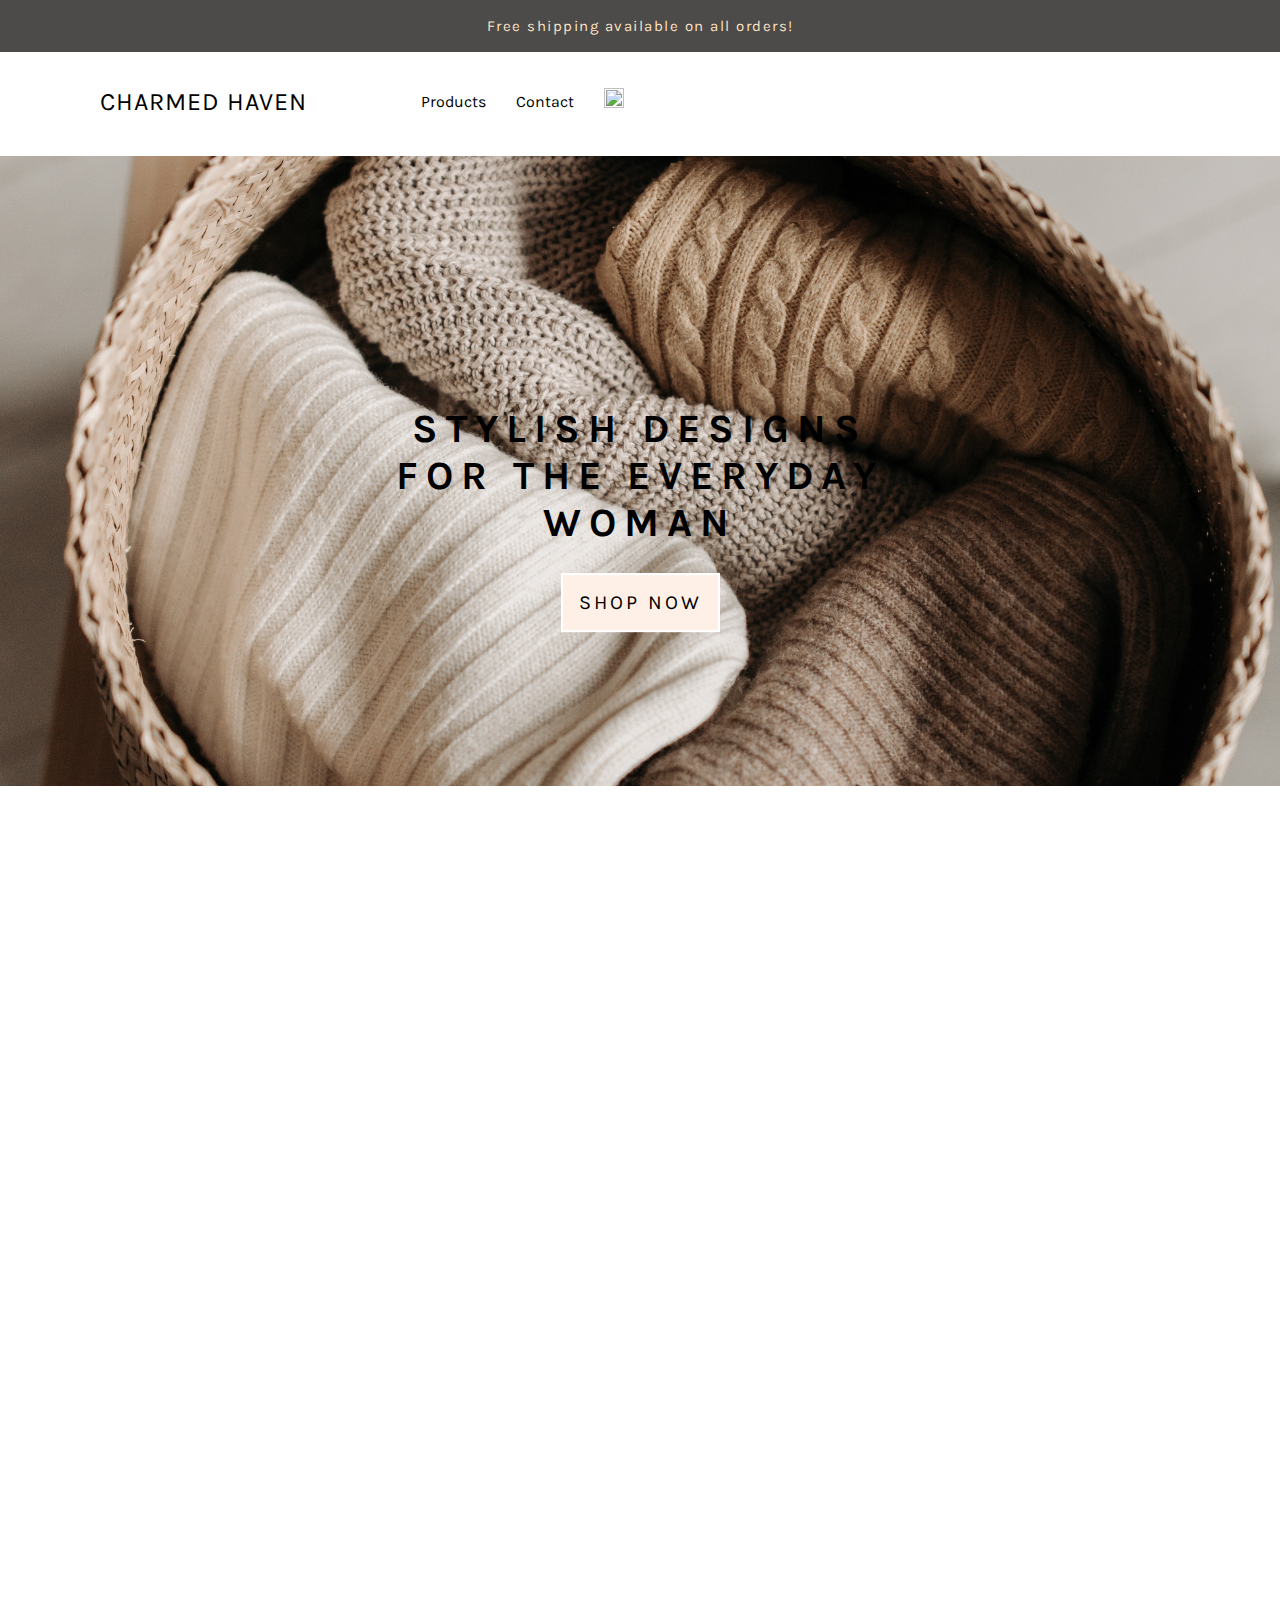
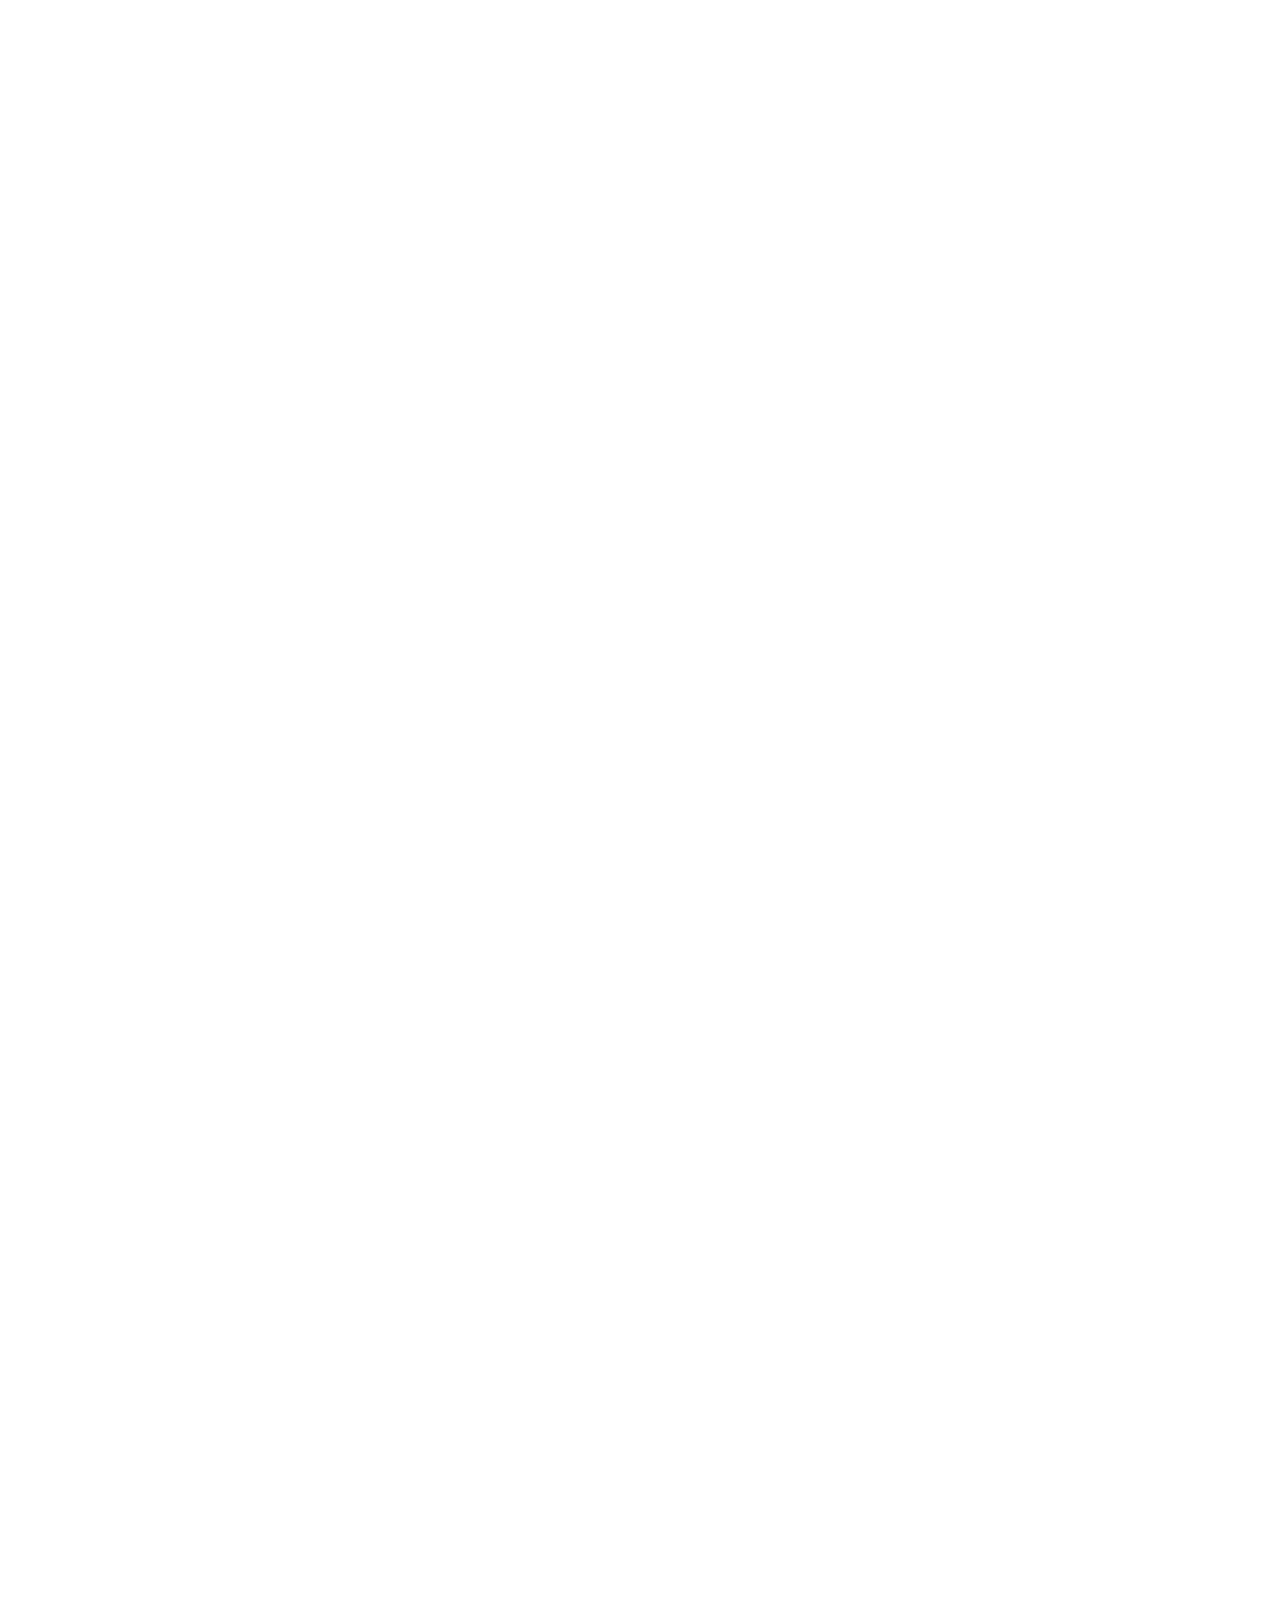
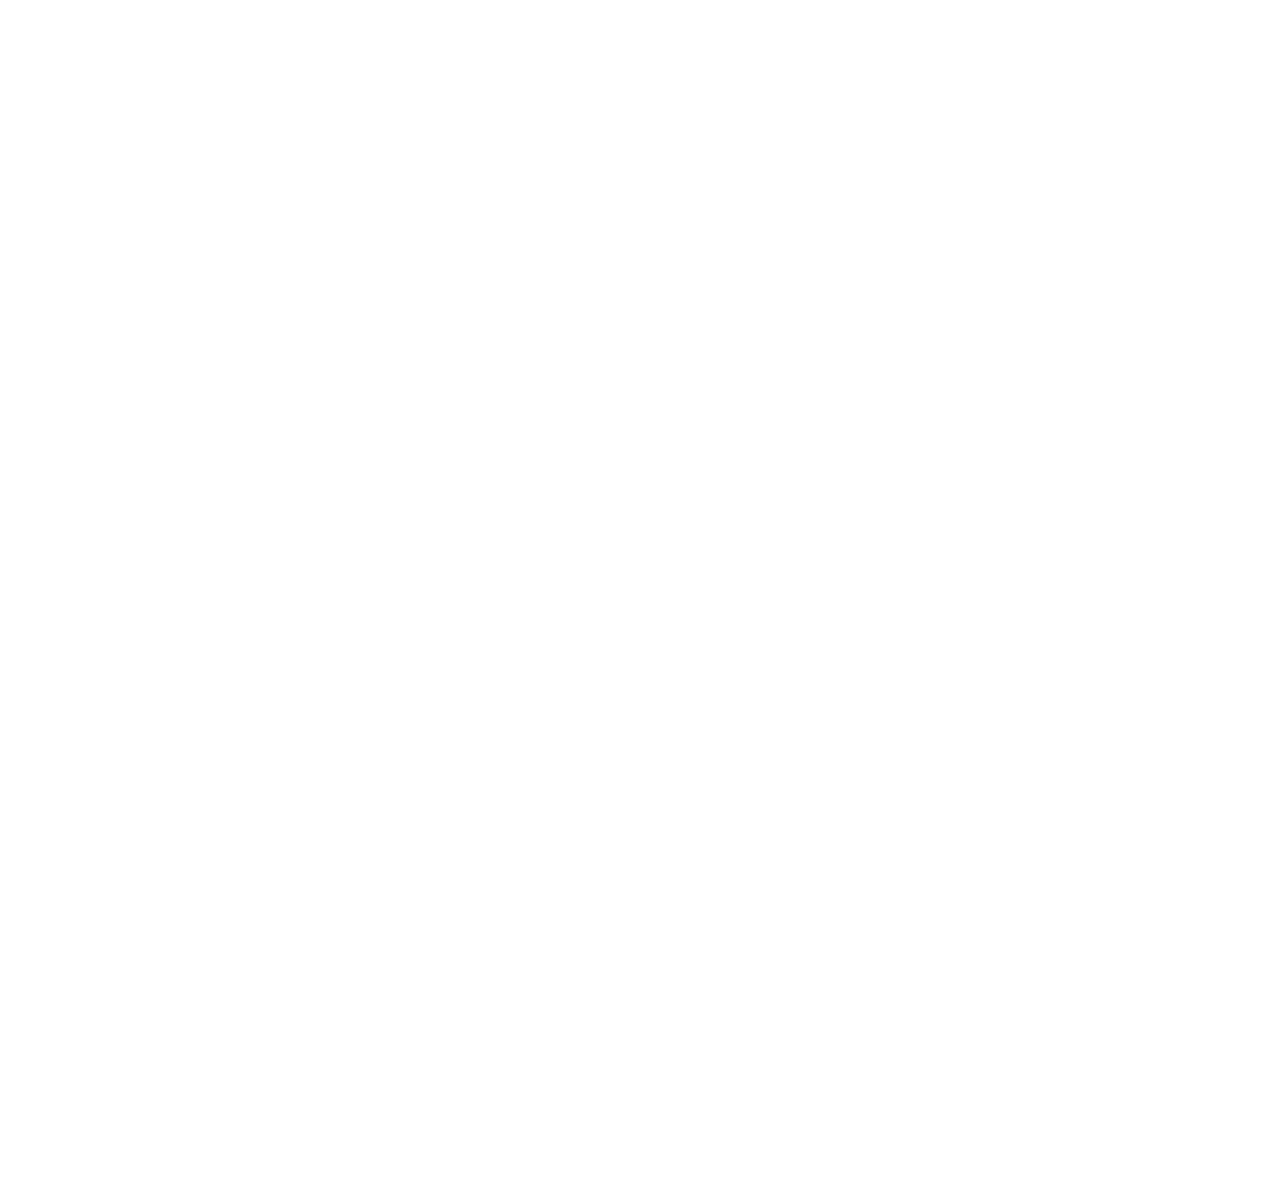
==== index.html @ 21e71f6f "Online Store" ====
<!DOCTYPE html>
<html lang="en">
<head>
  <meta charset="UTF-8">
  <meta name="viewport" content="width=device-width, initial-scale=1.0">
  <title>Charmed Haven</title>
  <link rel="stylesheet" href="style.css">
  <link rel="stylesheet" href="script.js">
  <link href="https://maxcdn.bootstrapcdn.com/font-awesome/4.6.3/css/font-awesome.min.css" rel="stylesheet">
  <link rel="preconnect" href="https://fonts.googleapis.com">
  <link rel="preconnect" href="https://fonts.gstatic.com" crossorigin="">
  <link rel="preconnect" href="https://fonts.googleapis.com">
  <link rel="icon" type="image/x-icon" href="Images/favicon.png">
  <link rel="preconnect" href="https://fonts.gstatic.com" crossorigin="">
  <link href="https://fonts.googleapis.com/css2?family=Karla&amp;family=Lato:wght@700&amp;family=Merriweather:ital,wght@1,300&amp;family=Ubuntu&amp;display=swap" rel="stylesheet">
  <link rel="stylesheet" href="products.html">
  <link rel="stylesheet" href="contact.html">
  <link rel="stylesheet" href="contact.php"> 
  <link rel="stylesheet" href="contactform.php">

</head>
<body>
  <div class="info-bar">
    <div class="wrapper text-center">
      <div class="header-message">
        <p>Free shipping available on all orders!</p>
      </div>
    </div>
  </div>

<!-- navigation  -->

  <div class="navbar" id="myNavbar">
    <label class="logo">
        <li><a class="active" href="index.html">Charmed Haven</a></li>
    </label>
        <a href="products.html">Products</a>
        <a href="contact.html">Contact</a>
    <a href="javascript:void(0);" style="font-size:30px;" class="icon" onclick="myFunction()">&#9776;</a>
    <img class="cart" src="cart.svg" width="20px" height="20px">

  </div>
  
  
  <!-- header image -->
  <div class="head-image">
    <div class="head-text">
      <h1>Stylish designs<br>
      for the everyday woman</h1>
      <button><a href="products.html">Shop Now</a></button>
    </div>
  </div><!-- Best Sellers -->
  <div class="categories">
    <h2 class="title">Our Best Sellers</h2>
    <div class="best">
      <div class="best-sell">
        <img src="Images/shoes5.jpg" alt="heels">
        <h4><a href="heels.html">Classic Red Heels</a></h4>
        <p>$129.99</p>
      </div>
    </div>
    <div class="best">
      <div class="best-sell">
        <img src="Images/dress5.JPG" alt="dress5">
        <h4><a href="dressone.html">Blue Wrap Dress</a></h4>
        <p>$64.99</p>
      </div>
    </div>
    <div class="best">
      <div class="best-sell">
        <img src="Images/whitesweater.jpg" alt="fallsweater">
        <h4><a href="cozy.html">Cozy White Sweater</a></h4>
        <p>$39.99</p>
      </div>
    </div>
    <div class="best">
      <div class="best-sell">
        <img src="Images/dress4.JPG" alt="dress4">
        <h4><a href="mustard.html">Mustard T-Shirt Dress</a></h4>
        <p>$39.99</p>
      </div>
    </div>
  </div><!-- Collection-->
  <div class="collection">
    <h2>Collection</h2>
    <div class="image-grid">
      <div class="grid">
        <div class="head-text">
          <p>T'is the season with cozy sweaters</p>
        </div>
      </div>
      <div class="grid-1">
      </div>
      <div class="grid-2">
      </div>
    </div>
  </div><!-- featured -->
  <div class="row-head">
    <div class="row-feature">
      <h1>Give your wardrobe an upgrade</h1>
      <!-- <p>Lorem, ipsum dolor sit amet consectetur adipisicing elit. Itaque</p> -->
      <!-- <a href="" class="btn">Explore Now &amp;#8594</a> -->
    </div>
    <div class="row-feature"><img src="Images/dress1.JPG" alt="img 1" width="600" height="400"></div>
  </div><!-- Latest Products -->
  <div class="latestProducts">
    <h2 class="title">Latest Products</h2>
    <div class="latest">
      <div class="prod">
        <img src="Images/dress5.jpg" alt="dress3">
        <h4><a href="dressone.html">Blue Wrap Dress</a></h4>
        <p>$64.99</p>
      </div>
      <div class="prod">
        <img src="Images/whitesweater.jpg" alt="jewel4">
        <h4><a href="cozy.html">Cozy White Sweater</a></h4>
        <p>$39.99</p>
      </div>
      <div class="prod">
        <img src="Images/shoes5.jpg" alt="yellowshirt">
        <h4><a href="heels.html">Classic Red Heels</a></h4>
        <p>$129.99</p>
      </div>
      <div class="prod">
        <img src="Images/dress4.jpg" alt="pexels-polina-kovaleva-7089311">
        <h4><a href="mustard.html">Mustard T-Shirt Dress</a></h4>
        <p>$39.99</p>
      </div>
    </div>
  </div><!-- footer -->
  <hr>
  <footer>
    <div class="footer">
      
      <div class="footer-one">
        <div class="footer-head mission">
          <h3>Mission</h3>
          <p>Our mission is to provide sustainable and comfortable clothing for the everyday woman.</p><br>
          <br>
        </div>
        <div class="footer-head help">
           
          <ul>
            <h3>
                <li>Help</li>
              </h3>
            <li>FAQ</li>
            <li>Shipping</li>
            <li>Contact</li>
            <li>Returns & Exchanges</li><br>
          </ul>
        </div>
        <div class="newsletter">
          <h3>Subscribe to our emails</h3><input type="email" placeholder="Email" id="newsletter"> <input type="submit" value="Sign Up" id="newsletter-btn">
        </div>
    <hr>
      </div><!-- footer two -->
      <div class="footer-two">
        <ul>
          <li class="footer-item"><span>© Charmed Haven 2021</span></li>
        </ul>
        <div class="social-links">
            <div class="social-links">
                <ul>
                    <li class="facebook">
                    <button class="border"><i class="fa fa-facebook"></i></button>
                    </li>
                    <li class="twitter">
                    <button class="border"><i class="fa fa-twitter"></i></button>
                    </li>
                    <li class="instagram">
                    <button class="border"><i class="fa fa-instagram"></i></button>
                    </li>
                    <li class="pinterest">
                    <button class="border"><i class="fa fa-pinterest"></i></button>
                    </li>
                </ul>
            </div>
        </div>
      </div>
    </div>
  </footer>

  <script>
    function myFunction() {
      var x = document.getElementById("myNavbar");
      if (x.className === "navbar") {
        x.className += " responsive";
      } else {
        x.className = "navbar";
      }
    }
    </script>
</body>
</html>
---- style.css ----
* {
  box-sizing: border-box;
}
body {
  display: block;
  margin: 0;
  padding: 0;
  font-family: "Karla", sans-serif;
}
html,
body {
  width: auto !important;
  overflow-x: hidden !important;
  scroll-behavior: smooth;
  height: 100%;
}
li {
  list-style: none;
}

/* Info bar */
.info-bar {
  position: relative;
  background-color: #4d4a4a;
  color: #fff;
  padding-top: 2px;
  padding-bottom: 2px;
  min-height: 30px;
  font-size: 15px;
  letter-spacing: 0.1em;
  z-index: 1;
  text-align: center;
}
.info-bar p {
  color: bisque;
  text-decoration: none;
}
a {
  text-decoration: none;
  color: black;
}
h2 {
  font-weight: 400;
  font-size: 30px;
  text-align: center;
}
h3 {
  align-items: center;
}
/* navigation */

.navbar {
  overflow: hidden;
  /* font-family: Arial; */
}

.navbar a {
  float: left;
  font-size: 16px;
  text-align: center;
  padding: 40px 16px 10px 0;
  text-decoration: none;
  margin-left: 7px;
  margin-right: 7px;
  color: black;
}

.navbar .logo .active {
  font-size: 25px;
  text-transform: uppercase;
  text-decoration: none;
  color: black;
  padding: 35px 100px 40px 0;
  margin-left: 100px;
  text-align: left;
}

.navbar .icon {
  display: none;
  padding-bottom: 40px;
}

.dropdown {
  float: right;
  overflow: hidden;
}
.dropdown-content {
  display: none;
  position: absolute;
  background-color: rgb(235, 240, 224);
  min-width: 160px;
  box-shadow: 0px 8px 16px 0px rgba(0, 0, 0, 0.2);
  z-index: 1;
}

.dropdown-content a {
  float: none;
  color: black;
  padding: 12px 16px;
  text-decoration: none;
  display: block;
  text-align: left;
}

.dropdown {
  float: left;
  overflow: hidden;
}

.dropdown .dropbtn {
  font-size: 16px;
  border: none;
  outline: none;
  padding: 40px 16px 40px 0;
  background-color: inherit;
  font-family: inherit;
  margin-left: 7px;
  margin-right: 7px;
}

.cart {
  position: relative;
  /* padding-bottom: 40px; */
  float: left;
  margin-top: 36px;
  margin-left: 7px;
}

.navbar a:hover,
.dropdown:hover .dropbtn {
  text-decoration: underline;
}

.dropdown-content a:hover {
  text-decoration: black;
}

.dropdown:hover .dropdown-content {
  display: block;
}

@media screen and (max-width: 900px) {
  .navbar a:not(:first-child),
  .dropdown .dropbtn {
    display: none;
  }
  .navbar a.icon {
    float: right;
    display: block;
    margin-right: 15px;
    padding-bottom: 40px;
    color: black;
  }
  .navbar.responsive {
    position: relative;
  }
  .navbar.responsive .icon {
    position: absolute;
    right: 0;
    top: 0;
  }
  .navbar.responsive a {
    float: none;
    display: block;
    text-align: left;
  }
  .navbar.responsive .dropdown {
    float: none;
    margin-top: 10px;
  }
  .navbar.responsive .dropdown-content {
    position: absolute;
  }
  .navbar.responsive .dropdown .dropbtn {
    display: block;
    width: 100%;
    text-align: left;
  }
  .navbar .logo .active {
    padding: 45px 100px 50px 0;
  }
  .cart {
    display: none;
  }
}

/* header image */

.head-image {
  background-image: url("Images/sweaterbask.jpg");
  height: 70%;
}
.head-image,
.grid,
.grid-1,
.grid-2 {
  background-position: center;
  background-repeat: no-repeat;
  background-size: cover;
  position: relative;
}
.head-image .head-text {
  text-align: center;
  position: absolute;
  top: 50%;
  left: 50%;
  transform: translate(-50%, -50%);
  font-size: 20px;
}
.image-grid .head-text {
  text-align: center;
  position: absolute;
  top: 80%;
  left: 50%;
  transform: translate(-50%, -50%);
  font-size: 20px;
  font-weight: 800;
}
/* .image-grid .head-text h1 {
  font-size: 20px;
} */

.head-image .head-text button {
  min-width: 9rem;
  min-height: 3rem;
  font-size: 20px;
}
.head-image .head-text button,
.image-grid .head-text button {
  align-items: center;
  border: 2px solid white;
  border-radius: 0;
  cursor: pointer;
  text-decoration: none;
  display: inline-flex;
  justify-content: center;
  padding: 1rem;
  background-color: #fef0e7;
}
.image-grid .head-text button {
  min-width: 6rem;
  min-height: 3rem;
  font-size: 16px;
}
.head-text button:hover {
  color: #845255;
  background-color: rgba(var(--color-button), var(--alpha-button-background));
  color: rgb(var(--color-button-text));
}
@media only screen and (max-width: 700px) {
  .head-text {
    text-align: center;
    transform: translate(-50%, -50%);
    width: 100%;
  }
}
@media only screen and (max-width: 1080px) {
  .head-text {
    text-align: center;
    transform: translate(-50%, -50%);
    width: 100%;
  }
}
/* Best Sellers */

.categories {
  margin: auto;
  max-width: 100%;
  width: 100%;
}
.categories h2 {
  padding-top: 5%;
  margin-bottom: 5%;
}
.best-sell img {
  width: 100%;
  height: auto;
}
.best {
  padding: 0 6px;
  float: left;
  width: 25%;
  margin-bottom: 30px;
}
@media only screen and (max-width: 700px) {
  .best {
    width: 50%;
  }
  .categories {
    margin: 5px;
  }
}
@media only screen and (max-width: 1080px) {
  .best {
    max-width: 100%;
    height: auto;
    align-items: center;
  }
}

.best-sell img:hover {
  transform: translateY(5px);
}

/* Collection */

.image-grid {
  --gap: 16px;
  --num-cols: 3;
  --row-height: 250px;
  box-sizing: border-box;
  padding: var(--gap);
  display: grid;
  grid-template-columns: repeat(var(--num-cols), 1fr);
  grid-auto-rows: var(--row-height);
  gap: var(--gap);
  margin: 30px;
}
.image-grid img {
  width: 100%;
  height: 100%;
  object-fit: cover;
}
.grid {
  background-image: url("Images/sweaters.jpg");
  grid-column: span 2;
  grid-row: span 2;
  height: 100%;
}
.grid-1 {
  background-image: url("Images/dress3.jpg");
}
.grid-2 {
  background-image: url("Images/shoes2.jpg");
}

.collection h2 {
  color: black;
  justify-content: center;
  margin-right: 250px;
  margin-left: 250px;
}

.collection p {
  font-size: 18px;
  color: bisque;
  margin-bottom: 20px;
}

.collection a {
  color: black;
}

@media screen and (max-width: 800px) {
  .image-grid {
    --num-cols: 2;
    --row-height: 200px;
    margin: 5px;
  }
}
/* Featured */

.row-head {
  display: flex;
  align-items: center;
  flex-wrap: wrap;
  justify-content: center;
  margin: auto;
  padding-top: 3%;
  max-width: 100%;
  width: 100%;
}
.row-head h1 {
  font-size: 3rem;
  /* color: #e96269; */
}
.row-head p {
  font-size: 1.5rem;
  color: #696969;
}
.row-feature {
  flex-basis: 20%;
  min-width: 300px;
}
.row-feature img {
  padding: 50px 0;
  height: auto;
  width: 350px;
}

/* Latest Products */
.latestProducts {
  margin: auto;
  max-width: 100%;
  width: 100%;
}
.latestProducts title {
  padding-top: 5%;
  margin-bottom: 5%;
  justify-content: center;
}
.latest img {
  width: 100%;
  height: auto;
}
.prod {
  padding: 0 6px;
  float: left;
  width: 25%;
  margin-bottom: 30px;
}
@media only screen and (max-width: 700px) {
  .prod {
    width: 50%;
    margin: 6px 0;
  }
  .latestProducts {
    margin: 5px;
  }
}
@media only screen and (max-width: 1080px) {
  .prod {
    max-width: 100%;
    height: auto;
    align-items: center;
  }
}
.prod p {
  font-size: 15px;
}
.prod:hover {
  transform: translateY(5px);
}

hr {
  width: 100%;
  opacity: 0.8;
}

/*****Contact Me*******/

.contact {
  /* background-color: #fff7f7;*/
  padding: 25px 0;
  font-size: 1.6rem;
  height: auto;
  z-index: -10;
  margin: 5%;
}

@media (min-width: 780px) {
  .contact {
    padding: 100px 0;
  }
}

.contact h2 {
  color: #e96269;
  font-size: 3rem;
  padding: 0;
  margin: 0;
  position: relative;
  z-index: 2;
}

@media (min-width: 780px) {
  .contact .contactContainer {
    display: -webkit-box;
    display: -ms-flexbox;
    display: flex;
    -webkit-box-pack: justify;
    -ms-flex-pack: justify;
    justify-content: space-between;
  }
}

.contact .contactContainer .contactInfo,
.contact .contactContainer form {
  display: -webkit-box;
  display: -ms-flexbox;
  display: flex;
  -webkit-box-orient: vertical;
  -webkit-box-direction: normal;
  -ms-flex-direction: column;
  flex-direction: column;
}

.contact .contactContainer .contactInfo {
  width: 100%;
  padding-top: 18px;
}

@media (min-width: 780px) {
  .contact .contactContainer .contactInfo {
    width: 30%;
    margin-right: 10%;
  }
}

.contact .contactContainer .form {
  width: 80%;
}

@media (min-width: 780px) {
  .contact .contactContainer .form {
    width: 60%;
  }
}

.contact .contactContainer .contactForm {
  width: 100%;
}

.contact .contactContainer .form input,
.contact .contactContainer .form textarea {
  padding: 10px;
  margin: 10px 0;
  border: 2px solid #ffd5d5;
  border-radius: 5px;
  resize: none;
}

.contact .contactContainer .form textarea {
  height: 200px;
}

.contact .contactContainer .form button {
  background-color: #ff7171;
  border: 2px solid #ff7171;
  padding: 10px 15px;
  margin: 10px 0;
  width: auto;
  border-radius: 5px;
  text-decoration: none;
  color: white;
  text-transform: uppercase;
}

.contact .contactContainer .form button:hover {
  background-color: white;
  color: #ff7171;
  border: 2px solid #ffd5d5;
}

button,
input,
select,
textarea {
  font-family: inherit;
  font-size: 80%;
  margin: 0;
}

button,
input {
  line-height: normal;
}
button,
html input[type="button"],
input[type="reset"],
input[type="submit"] {
  -webkit-appearance: button;
  cursor: pointer;
}

button[disabled],
input[disabled] {
  cursor: default;
}

input[type="checkbox"],
input[type="radio"] {
  -webkit-box-sizing: border-box;
  box-sizing: border-box;
  padding: 0;
}

textarea {
  overflow: auto;
  vertical-align: top;
}

.contact .contactContainer .contactInfo p {
  padding-top: 20px;
}

button,
input {
  line-height: normal;
}

/* Account */

/* $gray: #8E9AAF;
$lavender: #CBC0D3;
$pale: #EAC7CC;
$white: #f6f6f6; */

/* $pink: darken($pale, 20%);

@import url("https://fonts.googleapis.com/css?family=Open+Sans:300,400|Lora");

$sans-serif: "Open Sans", sans-serif;
$serif: "Lora", serif; */

body {
  background: $lavender;
}

/* div box styling */
.container {
  margin: auto;
  width: 650px;
  height: 550px;
  position: relative;
}

.welcome {
  background: $white;
  width: 650px;
  height: 415px;
  position: absolute;
  top: 25%;
  border-radius: 5px;
  box-shadow: 5px 5px 5px rgba(0, 0, 0, 0.1);
}

.pinkbox {
  position: absolute;
  top: -10%;
  left: 5%;
  background: $pale;
  width: 320px;
  height: 500px;
  border-radius: 5px;
  box-shadow: 2px 0 10px rgba(0, 0, 0, 0.1);
  transition: all 0.5s ease-in-out;
  z-index: 2;
}

.nodisplay {
  display: none;
  transition: all 0.5s ease;
}

.leftbox,
.rightbox {
  position: absolute;
  width: 50%;
  transition: 1s all ease;
}

.leftbox {
  left: -2%;
}
.rightbox {
  right: -2%;
}

/* font & button styling */
h1 {
  font-family: $sans-serif;
  text-align: center;
  margin-top: 95px;
  text-transform: uppercase;
  color: $white;
  font-size: 2em;
  letter-spacing: 8px;
}

.title {
  font-family: $serif;
  color: $gray;
  font-size: 1.8em;
  line-height: 1.1em;
  letter-spacing: 3px;
  text-align: center;
  font-weight: 300;
  margin-top: 20%;
}
.desc {
  margin-top: -8px;
}
.account {
  margin-top: 45%;
  font-size: 10px;
}
/* p {
  font-family: $sans-serif;
  font-size: 0.7em;
  letter-spacing: 2px;
  color: $gray;
  text-align: center;
} */

/* span {
  color: $pale;
} */

.flower {
  position: absolute;
  width: 120px;
  height: 120px;
  top: 46%;
  left: 29%;
  opacity: 0.7;
}

.smaller {
  width: 90px;
  height: 100px;
  top: 48%;
  left: 38%;
  opacity: 0.9;
}

button {
  padding: 12px;
  font-family: $sans-serif;
  text-transform: uppercase;
  letter-spacing: 3px;
  font-size: 11px;
  border-radius: 10px;
  margin: auto;
  outline: none;
  display: block;
  /* &:hover {
    background: $pale;
    color: $white;
    transition: background-color 1s ease-out;
  } */
}

.button {
  margin-top: 3%;
  background: $white;
  color: $pink;
  border: solid 1px $pale;
}

/* form styling */

form {
  display: flex;
  align-items: center;
  flex-direction: column;
  padding-top: 7px;
}
.more-padding {
  padding-top: 35px;
  input {
    padding: 12px;
  }
  .submit {
    margin-top: 45px;
  }
}
.submit {
  margin-top: 25px;
  padding: 12px;
  border-color: $pink;
  &:hover {
    background: $lavender;
    border-color: darken($lavender, 5%);
  }
}

input {
  background: $pale;
  width: 65%;
  color: $pink;
  border: none;
  border-bottom: 1px solid rgba($white, 0.5);
  padding: 9px;
  margin: 7px;
  &::placeholder {
    color: rgba($white, 1);
    letter-spacing: 2px;
    font-size: 1.3em;
    font-weight: 100;
  }
  &:focus {
    color: $pink;
    outline: none;
    border-bottom: 1.2px solid rgba($pink, 0.7);
    font-size: 1em;
    transition: 0.8s all ease;
    &::placeholder {
      opacity: 0;
    }
  }
}

label {
  font-family: $sans-serif;
  color: $pink;
  font-size: 0.8em;
  letter-spacing: 1px;
}

.checkbox {
  display: inline;
  white-space: nowrap;
  position: relative;
  left: -62px;
  top: 5px;
}

input[type="checkbox"] {
  width: 7px;
  background: $pink;
}

.checkbox input[type="checkbox"]:checked + label {
  color: $pink;
  transition: 0.5s all ease;
}

/* footer */

.footer-one {
  width: 100%;
  display: flex;
  flex-wrap: wrap;
  justify-content: space-evenly;
  margin-left: 10px;
  margin-right: 10px;
  margin-top: 20px;
}
.footer-two {
  width: 100%;
  height: 5%;
  display: flex;
  flex-wrap: wrap;
  justify-content: space-evenly;
  padding-top: 5px;
}
.footer-head {
  display: block;
  flex-direction: column;
  font-size: 14px;
}

.help {
  line-height: 2rem;
}

.mission {
  flex-basis: 20%;
  min-width: 300px;
}

@media screen and (max-width: 990px) {
  .footer-one {
    display: flex;
    flex-wrap: wrap;
    justify-content: space-evenly;
    width: 80%;

    align-items: center;
    margin-left: 10%;
  }
  .help h3 {
    padding-top: 60%;
  }
}

@media screen and (max-width: 800px) {
  .footer-one {
    display: flex;
    flex-wrap: wrap;
    justify-content: space-evenly;
    width: 80%;
    align-items: center;
    margin-left: 10%;
  }
}

@media screen and (max-width: 600px) {
  .footer-one {
    display: flex;
    flex-wrap: wrap;
    justify-content: space-evenly;
    width: 80%;
    align-items: center;
    margin-left: 10%;
  }
  .help h3 {
    padding-top: 4%;
  }
}

#newsletter {
  width: 250px;
  height: 40px;
  border-radius: 4px;
  outline: none;
  border: 0.8px solid black;
  padding-left: 0.5rem;
  font-size: 1rem;
  margin-bottom: 1rem;
}
#newsletter::placeholder {
  color: black;
}
#newsletter-btn {
  width: 100px;
  height: 40px;
  border-radius: 4px;
  background-color: rgb(243, 233, 192);
  outline: none;
  border: none;
  color: black;
  font-size: 1rem;
}
#newsletter-btn:hover {
  cursor: pointer;
  transition: all 0.4s ease-out;
}

.social-links li {
  display: inline-block;
  list-style: none;
  margin-left: 20px;
}
.facebook,
.twitter,
.instagram,
.pinterest {
  width: 40px;
  height: 540x;
}
.facebook .border,
.twitter .border,
.instagram .border,
.pinterest .border {
  background: transparent;
  color: black;
  width: 50px;
  height: 10px;
  border: none;
  transition: all 0.2s ease-in-out;
}
.fa.fa-facebook,
.fa.fa-twitter,
.fa.fa-instagram,
.fa.fa-pinterest {
  font-size: 25px;
}
.footer .footer-two {
  display: flex;
  flex: 1;
  text-align: center;
  margin: 0;
  line-height: 100%;
}
.footer-two ul {
  display: inline-block;
  list-style: none;
  padding-top: 30px;
}
.footer-two ul li {
  display: inline-block;
  margin-left: 5px;
  padding-left: 5px;
  justify-content: center;
}

/* ****************
Products.html
********** */

.row {
  display: flex;
  align-items: center;
  flex-wrap: wrap;
  justify-content: space-around;
}

.small-container {
  max-width: 1080px;
  margin: auto;
  padding-left: 25px;
  padding-right: 25px;
}

.row-2 {
  justify-content: space-between;
  margin: 100px auto 50px;
}

.col-4 {
  flex-basis: 25%;
  padding: 10px;
  min-width: 200px;
  margin-bottom: 50px;
  transition: transform 0.5s;
}

.col-4 img {
  width: 100%;
}

/*----------All Product page------------*/

.row-2 {
  justify-content: space-between;
  margin: 100px auto 50px;
}

select {
  border: 1px solid #ff523b;
  padding: 5px;
}
select:focus {
  outline: none;
}

.page-btn {
  margin: 0 auto 80px;
}

.page-btn span {
  display: inline-block;
  border: 1px solid #ff523b;
  margin-left: 10px;
  width: 40px;
  height: 40px;
  text-align: center;
  line-height: 40px;
  cursor: pointer;
}
.page-btn span:hover {
  background: #ff523b;
  color: #fff;
}

.col-2 {
  flex-basis: 50%;
  min-width: 300px;
}

.col-2 img {
  max-width: 100%;
  padding: 50px 0;
}
.col-2 h1 {
  font-size: 50px;
  line-height: 60px;
  margin: 25px 0;
}

/*---------product details-----------*/
.single-product {
  margin-top: 80px;
}
.single-product .col-2 img {
  padding: 0;
}
.single-product .col-2 {
  padding: 20px;
}

.single-product h4 {
  margin: 20px 0;
  font-size: 22px;
  font-weight: bold;
}

.single-product select {
  display: block;
  padding: 10px;
  margin-top: 20px;
}

.single-product input {
  width: 50px;
  height: 40px;
  padding-left: 10px;
  font-size: 20px;
  margin-right: 10px;
  border: 1px solid #ff523b;
}
input:focus {
  outline: none;
}

.single-product .fa {
  color: #ff523b;
  margin-left: 10px;
}
.small-img-row {
  display: flex;
  justify-content: space-between;
}
.small-img-col {
  flex-basis: 24%;
  cursor: pointer;
}

/*-------600 media query---------*/

@media only screen and (max-width: 600px) {
  .single-product .row {
    text-align: left;
  }
  .single-product .col-2 {
    padding: 20px 0;
  }

  .single-product h1 {
    font-size: 26px;
    line-height: 22px;
  }
}
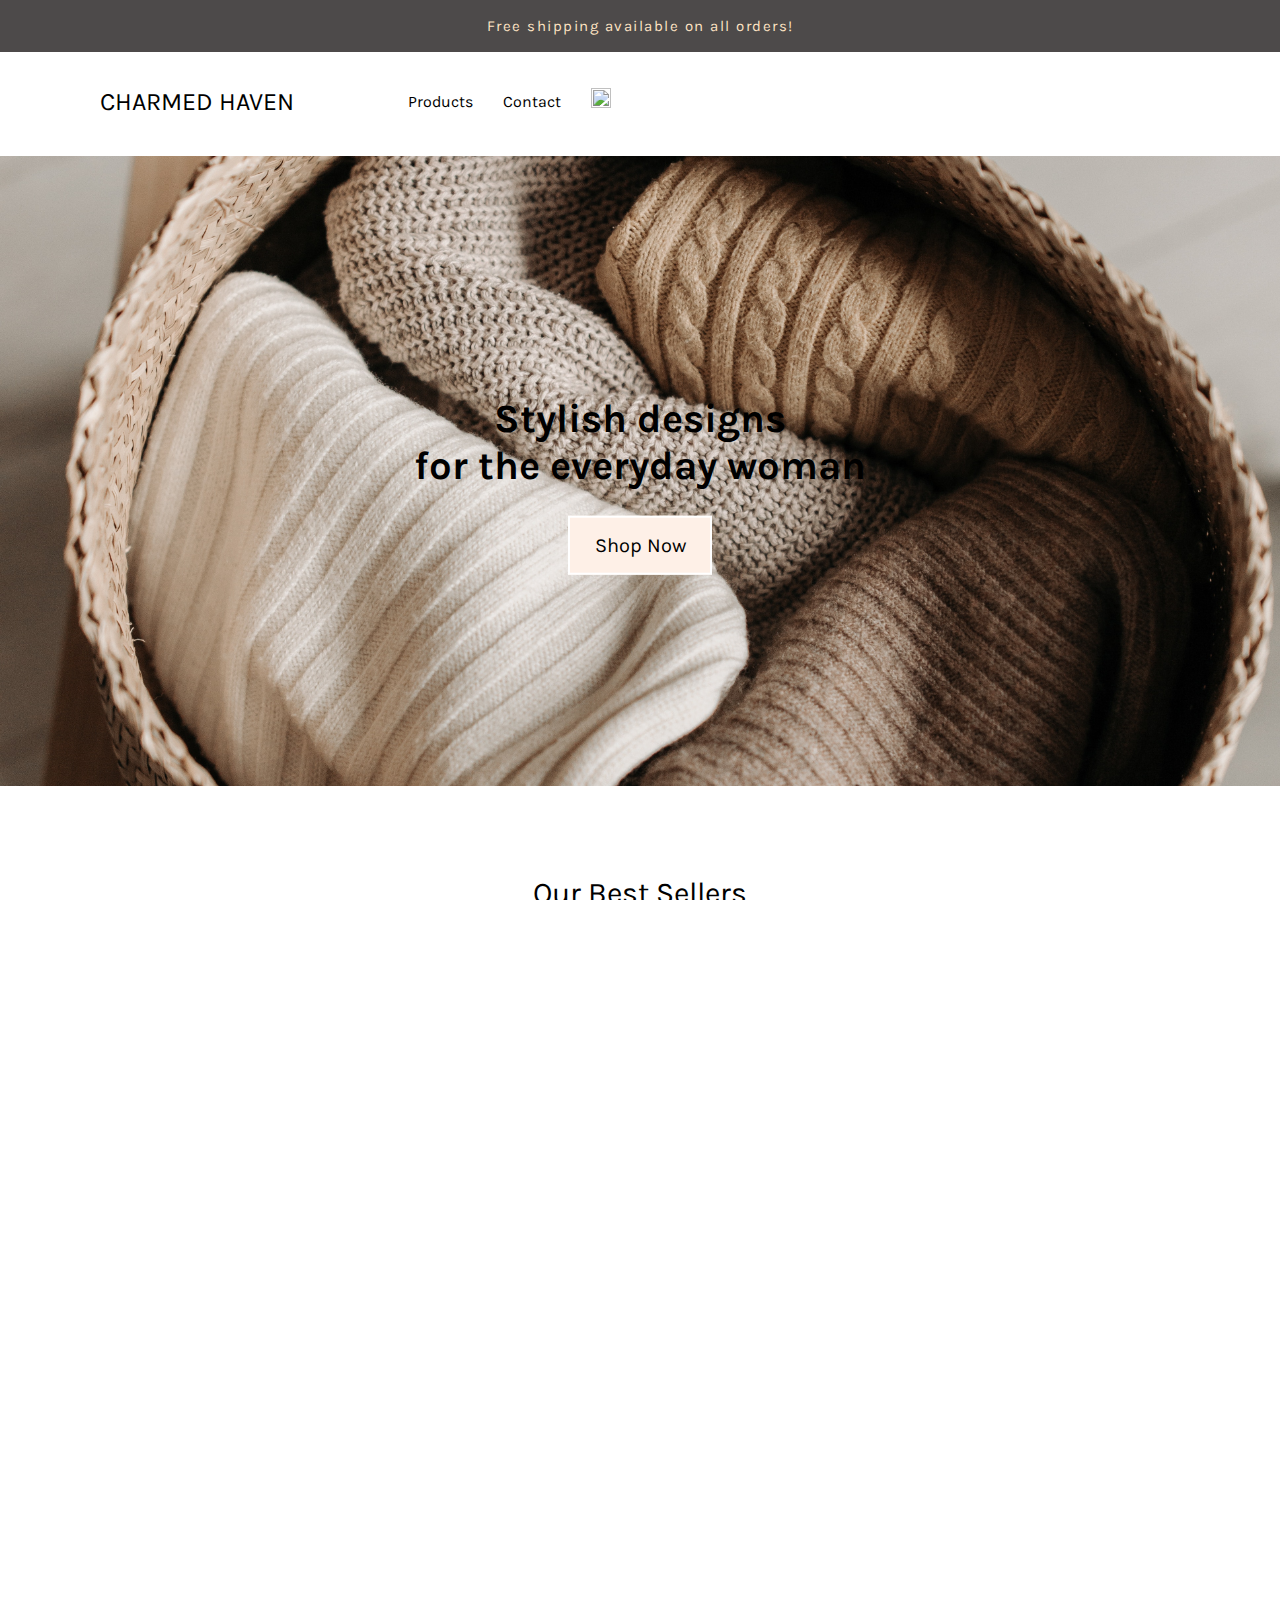
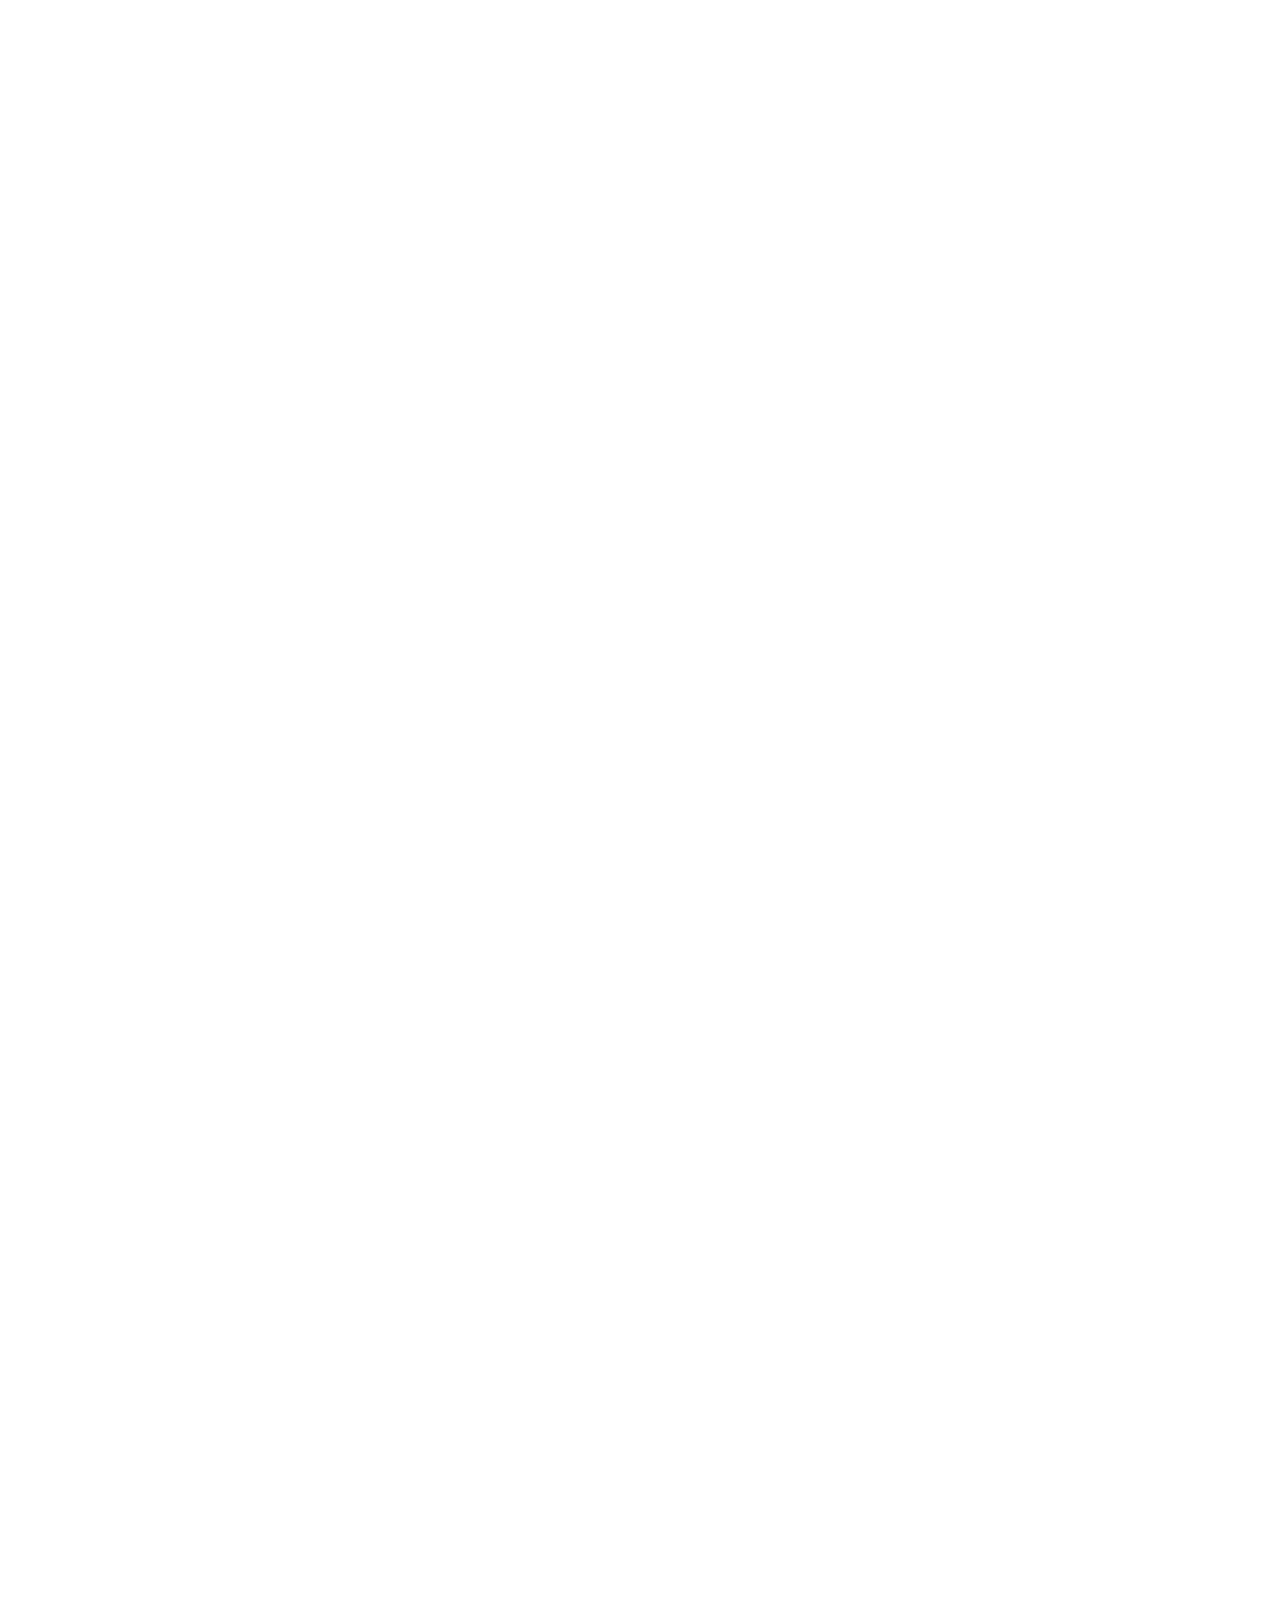
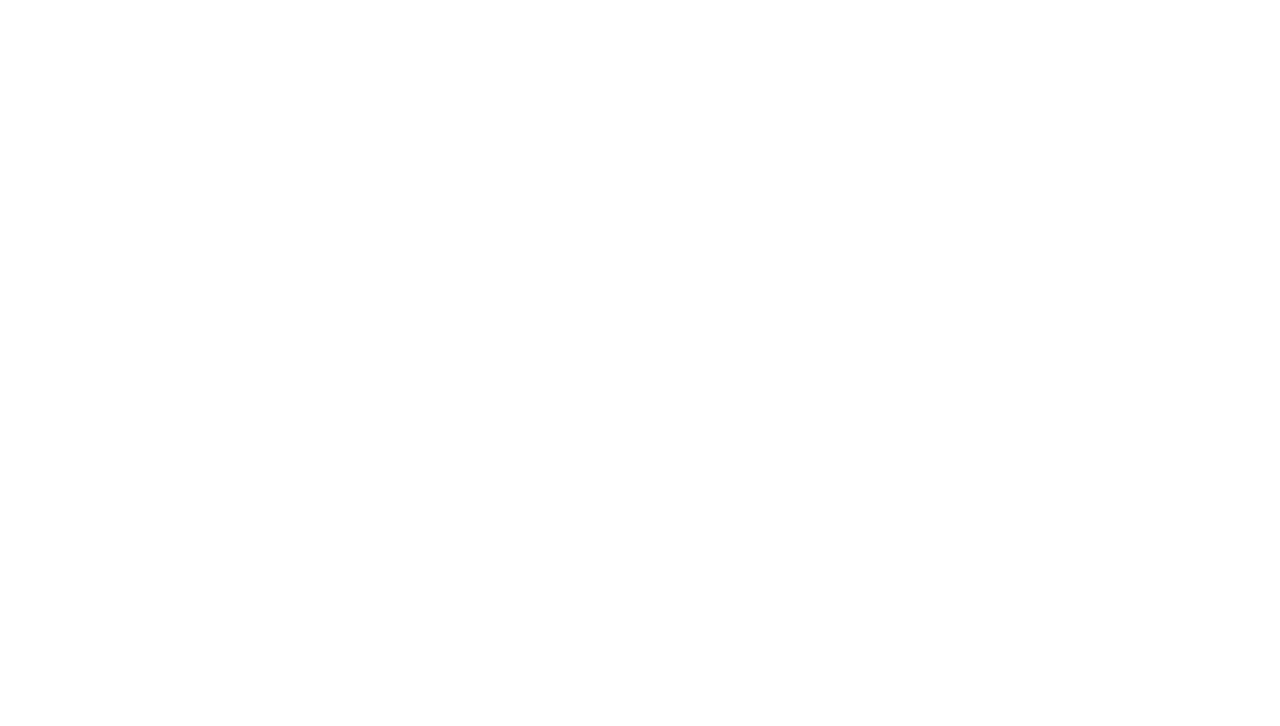
==== commit ec143d53: "Update index.html" ====
--- a/index.html
+++ b/index.html
@@ -6,6 +6,9 @@
   <title>Charmed Haven</title>
   <link rel="stylesheet" href="style.css">
   <link rel="stylesheet" href="script.js">
+    <link rel="stylesheet" href="products.html">
+  <link rel="stylesheet" href="contact.html">
+   <link rel="stylesheet" href="thankyou.html">
   <link href="https://maxcdn.bootstrapcdn.com/font-awesome/4.6.3/css/font-awesome.min.css" rel="stylesheet">
   <link rel="preconnect" href="https://fonts.googleapis.com">
   <link rel="preconnect" href="https://fonts.gstatic.com" crossorigin="">
@@ -13,10 +16,6 @@
   <link rel="icon" type="image/x-icon" href="Images/favicon.png">
   <link rel="preconnect" href="https://fonts.gstatic.com" crossorigin="">
   <link href="https://fonts.googleapis.com/css2?family=Karla&amp;family=Lato:wght@700&amp;family=Merriweather:ital,wght@1,300&amp;family=Ubuntu&amp;display=swap" rel="stylesheet">
-  <link rel="stylesheet" href="products.html">
-  <link rel="stylesheet" href="contact.html">
-  <link rel="stylesheet" href="contact.php"> 
-  <link rel="stylesheet" href="contactform.php">
 
 </head>
 <body>
@@ -122,7 +121,7 @@
         <p>$129.99</p>
       </div>
       <div class="prod">
-        <img src="Images/dress4.jpg" alt="pexels-polina-kovaleva-7089311">
+        <img src="Images/dress4.jpg" alt="mustard dress">
         <h4><a href="mustard.html">Mustard T-Shirt Dress</a></h4>
         <p>$39.99</p>
       </div>
@@ -192,4 +191,4 @@
     }
     </script>
 </body>
-</html>+</html>
--- a/style.css
+++ b/style.css
@@ -589,233 +589,6 @@
   line-height: normal;
 }
 
-/* Account */
-
-/* $gray: #8E9AAF;
-$lavender: #CBC0D3;
-$pale: #EAC7CC;
-$white: #f6f6f6; */
-
-/* $pink: darken($pale, 20%);
-
-@import url("https://fonts.googleapis.com/css?family=Open+Sans:300,400|Lora");
-
-$sans-serif: "Open Sans", sans-serif;
-$serif: "Lora", serif; */
-
-body {
-  background: $lavender;
-}
-
-/* div box styling */
-.container {
-  margin: auto;
-  width: 650px;
-  height: 550px;
-  position: relative;
-}
-
-.welcome {
-  background: $white;
-  width: 650px;
-  height: 415px;
-  position: absolute;
-  top: 25%;
-  border-radius: 5px;
-  box-shadow: 5px 5px 5px rgba(0, 0, 0, 0.1);
-}
-
-.pinkbox {
-  position: absolute;
-  top: -10%;
-  left: 5%;
-  background: $pale;
-  width: 320px;
-  height: 500px;
-  border-radius: 5px;
-  box-shadow: 2px 0 10px rgba(0, 0, 0, 0.1);
-  transition: all 0.5s ease-in-out;
-  z-index: 2;
-}
-
-.nodisplay {
-  display: none;
-  transition: all 0.5s ease;
-}
-
-.leftbox,
-.rightbox {
-  position: absolute;
-  width: 50%;
-  transition: 1s all ease;
-}
-
-.leftbox {
-  left: -2%;
-}
-.rightbox {
-  right: -2%;
-}
-
-/* font & button styling */
-h1 {
-  font-family: $sans-serif;
-  text-align: center;
-  margin-top: 95px;
-  text-transform: uppercase;
-  color: $white;
-  font-size: 2em;
-  letter-spacing: 8px;
-}
-
-.title {
-  font-family: $serif;
-  color: $gray;
-  font-size: 1.8em;
-  line-height: 1.1em;
-  letter-spacing: 3px;
-  text-align: center;
-  font-weight: 300;
-  margin-top: 20%;
-}
-.desc {
-  margin-top: -8px;
-}
-.account {
-  margin-top: 45%;
-  font-size: 10px;
-}
-/* p {
-  font-family: $sans-serif;
-  font-size: 0.7em;
-  letter-spacing: 2px;
-  color: $gray;
-  text-align: center;
-} */
-
-/* span {
-  color: $pale;
-} */
-
-.flower {
-  position: absolute;
-  width: 120px;
-  height: 120px;
-  top: 46%;
-  left: 29%;
-  opacity: 0.7;
-}
-
-.smaller {
-  width: 90px;
-  height: 100px;
-  top: 48%;
-  left: 38%;
-  opacity: 0.9;
-}
-
-button {
-  padding: 12px;
-  font-family: $sans-serif;
-  text-transform: uppercase;
-  letter-spacing: 3px;
-  font-size: 11px;
-  border-radius: 10px;
-  margin: auto;
-  outline: none;
-  display: block;
-  /* &:hover {
-    background: $pale;
-    color: $white;
-    transition: background-color 1s ease-out;
-  } */
-}
-
-.button {
-  margin-top: 3%;
-  background: $white;
-  color: $pink;
-  border: solid 1px $pale;
-}
-
-/* form styling */
-
-form {
-  display: flex;
-  align-items: center;
-  flex-direction: column;
-  padding-top: 7px;
-}
-.more-padding {
-  padding-top: 35px;
-  input {
-    padding: 12px;
-  }
-  .submit {
-    margin-top: 45px;
-  }
-}
-.submit {
-  margin-top: 25px;
-  padding: 12px;
-  border-color: $pink;
-  &:hover {
-    background: $lavender;
-    border-color: darken($lavender, 5%);
-  }
-}
-
-input {
-  background: $pale;
-  width: 65%;
-  color: $pink;
-  border: none;
-  border-bottom: 1px solid rgba($white, 0.5);
-  padding: 9px;
-  margin: 7px;
-  &::placeholder {
-    color: rgba($white, 1);
-    letter-spacing: 2px;
-    font-size: 1.3em;
-    font-weight: 100;
-  }
-  &:focus {
-    color: $pink;
-    outline: none;
-    border-bottom: 1.2px solid rgba($pink, 0.7);
-    font-size: 1em;
-    transition: 0.8s all ease;
-    &::placeholder {
-      opacity: 0;
-    }
-  }
-}
-
-label {
-  font-family: $sans-serif;
-  color: $pink;
-  font-size: 0.8em;
-  letter-spacing: 1px;
-}
-
-.checkbox {
-  display: inline;
-  white-space: nowrap;
-  position: relative;
-  left: -62px;
-  top: 5px;
-}
-
-input[type="checkbox"] {
-  width: 7px;
-  background: $pink;
-}
-
-.checkbox input[type="checkbox"]:checked + label {
-  color: $pink;
-  transition: 0.5s all ease;
-}
-
 /* footer */
 
 .footer-one {
@@ -1113,3 +886,15 @@
     line-height: 22px;
   }
 }
+
+/* thank you */
+
+.thankyou {
+  display: flex;
+  flex-direction: column;
+  justify-content: center;
+  align-items: center;
+  text-align: center;
+  padding: 20px;
+  margin-top: 130px;
+}
